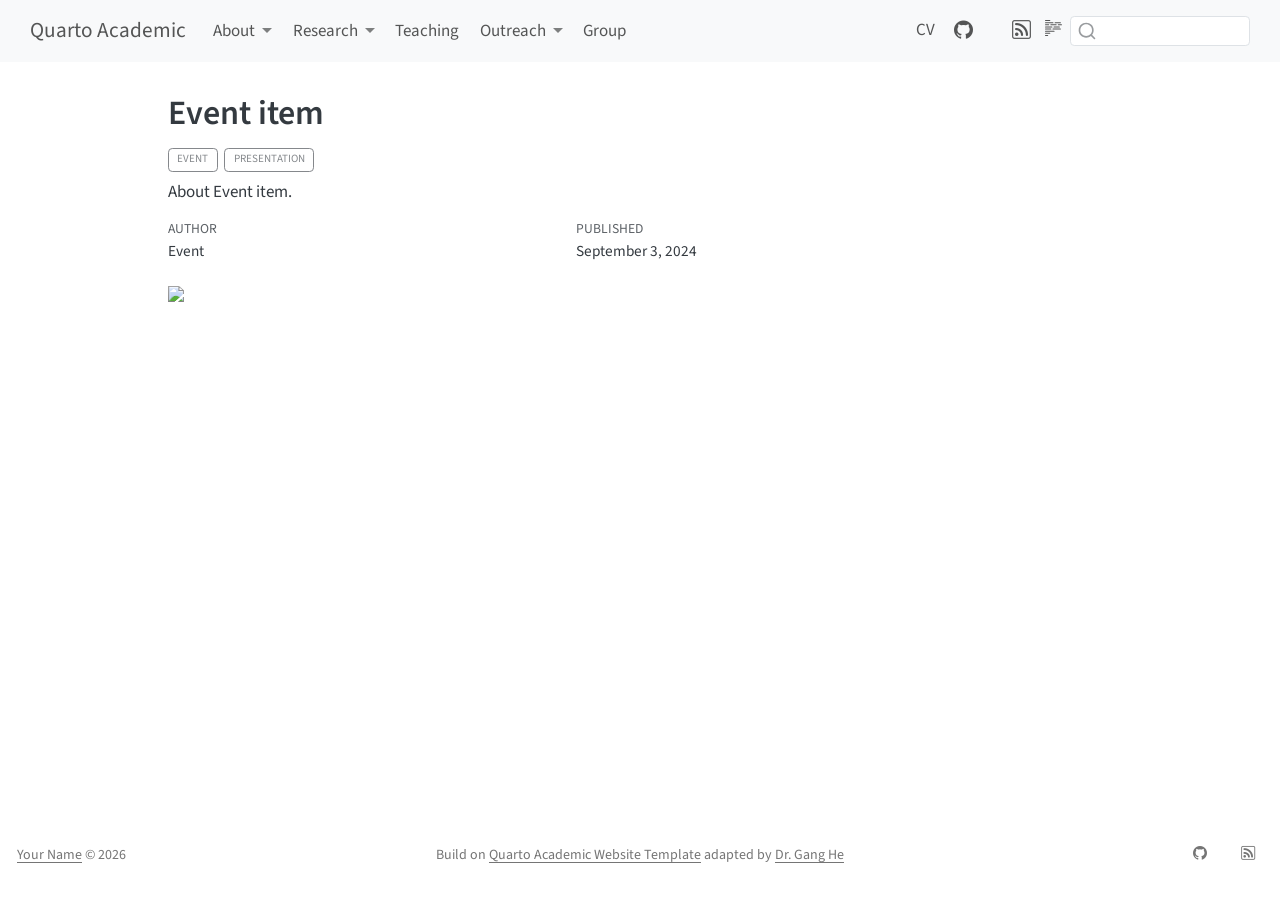
==== docs/posts/event-title/index.html @ 334c4413 "." ====
<!DOCTYPE html>
<html xmlns="http://www.w3.org/1999/xhtml" lang="en" xml:lang="en"><head>

<meta charset="utf-8">
<meta name="generator" content="quarto-1.7.32">

<meta name="viewport" content="width=device-width, initial-scale=1.0, user-scalable=yes">

<meta name="author" content="Dr.&nbsp;Gang He">
<meta name="dcterms.date" content="2024-09-03">
<meta name="description" content="Quarto Academic Website Template adapted by Dr.&nbsp;Gang He">

<title>Event item – Quarto Academic</title>
<style>
code{white-space: pre-wrap;}
span.smallcaps{font-variant: small-caps;}
div.columns{display: flex; gap: min(4vw, 1.5em);}
div.column{flex: auto; overflow-x: auto;}
div.hanging-indent{margin-left: 1.5em; text-indent: -1.5em;}
ul.task-list{list-style: none;}
ul.task-list li input[type="checkbox"] {
  width: 0.8em;
  margin: 0 0.8em 0.2em -1em; /* quarto-specific, see https://github.com/quarto-dev/quarto-cli/issues/4556 */ 
  vertical-align: middle;
}
</style>


<script src="../../site_libs/quarto-nav/quarto-nav.js"></script>
<script src="../../site_libs/quarto-nav/headroom.min.js"></script>
<script src="../../site_libs/clipboard/clipboard.min.js"></script>
<script src="../../site_libs/quarto-search/autocomplete.umd.js"></script>
<script src="../../site_libs/quarto-search/fuse.min.js"></script>
<script src="../../site_libs/quarto-search/quarto-search.js"></script>
<meta name="quarto:offset" content="../../">
<script src="../../site_libs/quarto-html/quarto.js" type="module"></script>
<script src="../../site_libs/quarto-html/tabsets/tabsets.js" type="module"></script>
<script src="../../site_libs/quarto-html/popper.min.js"></script>
<script src="../../site_libs/quarto-html/tippy.umd.min.js"></script>
<script src="../../site_libs/quarto-html/anchor.min.js"></script>
<link href="../../site_libs/quarto-html/tippy.css" rel="stylesheet">
<link href="../../site_libs/quarto-html/quarto-syntax-highlighting-37eea08aefeeee20ff55810ff984fec1.css" rel="stylesheet" id="quarto-text-highlighting-styles">
<script src="../../site_libs/bootstrap/bootstrap.min.js"></script>
<link href="../../site_libs/bootstrap/bootstrap-icons.css" rel="stylesheet">
<link href="../../site_libs/bootstrap/bootstrap-f07a380226b71dccd824dee245407231.min.css" rel="stylesheet" append-hash="true" id="quarto-bootstrap" data-mode="light">
<link href="../../site_libs/quarto-contrib/fontawesome6-1.2.0/all.min.css" rel="stylesheet">
<link href="../../site_libs/quarto-contrib/fontawesome6-1.2.0/latex-fontsize.css" rel="stylesheet">
<script id="quarto-search-options" type="application/json">{
  "location": "navbar",
  "copy-button": false,
  "collapse-after": 3,
  "panel-placement": "end",
  "type": "textbox",
  "limit": 50,
  "keyboard-shortcut": [
    "f",
    "/",
    "s"
  ],
  "language": {
    "search-no-results-text": "No results",
    "search-matching-documents-text": "matching documents",
    "search-copy-link-title": "Copy link to search",
    "search-hide-matches-text": "Hide additional matches",
    "search-more-match-text": "more match in this document",
    "search-more-matches-text": "more matches in this document",
    "search-clear-button-title": "Clear",
    "search-text-placeholder": "",
    "search-detached-cancel-button-title": "Cancel",
    "search-submit-button-title": "Submit",
    "search-label": "Search"
  }
}</script>
<script async="" src="https://www.googletagmanager.com/gtag/js?id="></script>

<script type="text/javascript">

window.dataLayer = window.dataLayer || [];
function gtag(){dataLayer.push(arguments);}
gtag('js', new Date());
gtag('config', '', { 'anonymize_ip': true});
</script>

<!-- 
Load Academicons v1: https://jpswalsh.github.io/academicons/
-->
<link rel="stylesheet" href="https://cdn.jsdelivr.net/gh/jpswalsh/academicons@1/css/academicons.min.css">

<link rel="stylesheet" href="http://maxcdn.bootstrapcdn.com/font-awesome/4.3.0/css/font-awesome.min.css">


<!---
The following code are needed to show dimension citation and altmetrics.
https://api.altmetric.com/embeds.html
https://badge.dimensions.ai/
--->

<script type="text/javascript" src="https://d1bxh8uas1mnw7.cloudfront.net/assets/embed.js"></script>

<script async="" src="https://badge.dimensions.ai/badge.js" charset="utf-8"></script>

<script type="text/javascript" src="//cdn.plu.mx/widget-popup.js"></script>


<link rel="stylesheet" href="../../styles.css">
<meta property="og:title" content="Event item – Quarto Academic">
<meta property="og:description" content="About Event item.">
<meta property="og:image" content="https://drganghe.github.io/quarto-academic-website-template/files/images/placeholder2.JPG">
<meta property="og:site_name" content="Quarto Academic">
<meta name="twitter:title" content="Event item – Quarto Academic">
<meta name="twitter:description" content="About Event item.">
<meta name="twitter:image" content="https://drganghe.github.io/quarto-academic-website-template/files/images/placeholder2.JPG">
<meta name="twitter:card" content="summary_large_image">
</head>

<body class="nav-fixed quarto-light">

<div id="quarto-search-results"></div>
  <header id="quarto-header" class="headroom fixed-top">
    <nav class="navbar navbar-expand-lg " data-bs-theme="dark">
      <div class="navbar-container container-fluid">
      <div class="navbar-brand-container mx-auto">
    <a class="navbar-brand" href="../../index.html">
    <span class="navbar-title">Quarto Academic</span>
    </a>
  </div>
            <div id="quarto-search" class="" title="Search"></div>
          <button class="navbar-toggler" type="button" data-bs-toggle="collapse" data-bs-target="#navbarCollapse" aria-controls="navbarCollapse" role="menu" aria-expanded="false" aria-label="Toggle navigation" onclick="if (window.quartoToggleHeadroom) { window.quartoToggleHeadroom(); }">
  <span class="navbar-toggler-icon"></span>
</button>
          <div class="collapse navbar-collapse" id="navbarCollapse">
            <ul class="navbar-nav navbar-nav-scroll me-auto">
  <li class="nav-item dropdown ">
    <a class="nav-link dropdown-toggle" href="#" id="nav-menu-about" role="link" data-bs-toggle="dropdown" aria-expanded="false">
 <span class="menu-text">About</span>
    </a>
    <ul class="dropdown-menu" aria-labelledby="nav-menu-about">    
        <li>
    <a class="dropdown-item" href="../../posts.html#category=news">
 <span class="dropdown-text">News</span></a>
  </li>  
        <li>
    <a class="dropdown-item" href="../../posts.html#category=event">
 <span class="dropdown-text">Events</span></a>
  </li>  
        <li>
    <a class="dropdown-item" href="../../contact.html">
 <span class="dropdown-text">Contact</span></a>
  </li>  
    </ul>
  </li>
  <li class="nav-item dropdown ">
    <a class="nav-link dropdown-toggle" href="#" id="nav-menu-research" role="link" data-bs-toggle="dropdown" aria-expanded="false">
 <span class="menu-text">Research</span>
    </a>
    <ul class="dropdown-menu" aria-labelledby="nav-menu-research">    
        <li>
    <a class="dropdown-item" href="../../pub-listing.html">
 <span class="dropdown-text">Publications Listing</span></a>
  </li>  
        <li>
    <a class="dropdown-item" href="../../publications.html">
 <span class="dropdown-text">Publications</span></a>
  </li>  
        <li>
    <a class="dropdown-item" href="../../posts.html#category=paper">
 <span class="dropdown-text">Selected Papers</span></a>
  </li>  
        <li>
    <a class="dropdown-item" href="../../projects.html">
 <span class="dropdown-text">Grants</span></a>
  </li>  
    </ul>
  </li>
  <li class="nav-item">
    <a class="nav-link" href="../../teaching.html"> 
<span class="menu-text">Teaching</span></a>
  </li>  
  <li class="nav-item dropdown ">
    <a class="nav-link dropdown-toggle" href="#" id="nav-menu-outreach" role="link" data-bs-toggle="dropdown" aria-expanded="false">
 <span class="menu-text">Outreach</span>
    </a>
    <ul class="dropdown-menu" aria-labelledby="nav-menu-outreach">    
        <li>
    <a class="dropdown-item" href="../../posts.html#category=presentation">
 <span class="dropdown-text">Presentations</span></a>
  </li>  
    </ul>
  </li>
  <li class="nav-item">
    <a class="nav-link" href="../../people.html"> 
<span class="menu-text">Group</span></a>
  </li>  
</ul>
            <ul class="navbar-nav navbar-nav-scroll ms-auto">
  <li class="nav-item">
    <a class="nav-link" href="../../files/nsf-biosketch.pdf"> 
<span class="menu-text">CV</span></a>
  </li>  
  <li class="nav-item compact">
    <a class="nav-link" href="https://github.com/drganghe/quarto-academic-website-template" target="_blank"> <i class="bi bi-github" role="img">
</i> 
<span class="menu-text"></span></a>
  </li>  
  <li class="nav-item">
    <a class="nav-link" href="https://bsky.app" target="_blank"> 
<span class="menu-text"><i class="fa-brands fa-bluesky" aria-label="bluesky"></i></span></a>
  </li>  
  <li class="nav-item compact">
    <a class="nav-link" href="../../posts.xml" target="_blank"> <i class="bi bi-rss" role="img">
</i> 
<span class="menu-text"></span></a>
  </li>  
</ul>
          </div> <!-- /navcollapse -->
            <div class="quarto-navbar-tools">
  <a href="" class="quarto-reader-toggle quarto-navigation-tool px-1" onclick="window.quartoToggleReader(); return false;" title="Toggle reader mode">
  <div class="quarto-reader-toggle-btn">
  <i class="bi"></i>
  </div>
</a>
</div>
      </div> <!-- /container-fluid -->
    </nav>
</header>
<!-- content -->
<div id="quarto-content" class="quarto-container page-columns page-rows-contents page-layout-article page-navbar">
<!-- sidebar -->
<!-- margin-sidebar -->
    <div id="quarto-margin-sidebar" class="sidebar margin-sidebar zindex-bottom">
        
    </div>
<!-- main -->
<main class="content" id="quarto-document-content">

<header id="title-block-header" class="quarto-title-block default">
<div class="quarto-title">
<h1 class="title">Event item</h1>
  <div class="quarto-categories">
    <div class="quarto-category">event</div>
    <div class="quarto-category">presentation</div>
  </div>
  </div>

<div>
  <div class="description">
    About Event item.
  </div>
</div>


<div class="quarto-title-meta">

    <div>
    <div class="quarto-title-meta-heading">Author</div>
    <div class="quarto-title-meta-contents">
             <p>Event </p>
          </div>
  </div>
    
    <div>
    <div class="quarto-title-meta-heading">Published</div>
    <div class="quarto-title-meta-contents">
      <p class="date">September 3, 2024</p>
    </div>
  </div>
  
    
  </div>
  


</header>


<p><a href="https://drganghe.github.io/quarto-academic-website-template/"><img src="../../files/images/placeholder2.JPG" class="img-fluid" style="width:90.0%"></a></p>
<!--Include social share buttons-->
<!-- 
AddToAny check more: https://www.addtoany.com/buttons/for/website 
Using includes will make edits easier, will only need to add or remove button here if needed.
https://quarto.org/docs/authoring/includes.html
-->
<div class="a2a_kit a2a_kit_size_32 a2a_default_style">
<p><a class="a2a_dd" href="https://www.addtoany.com/share"></a> <a class="a2a_button_linkedin"></a> <a class="a2a_button_bluesky"></a> <a class="a2a_button_facebook"></a> <a class="a2a_button_copy_link"></a> <a class="a2a_button_email"></a></p>
</div>
<script async="" src="https://static.addtoany.com/menu/page.js"></script>



</main> <!-- /main -->
<script id="quarto-html-after-body" type="application/javascript">
  window.document.addEventListener("DOMContentLoaded", function (event) {
    const icon = "";
    const anchorJS = new window.AnchorJS();
    anchorJS.options = {
      placement: 'right',
      icon: icon
    };
    anchorJS.add('.anchored');
    const isCodeAnnotation = (el) => {
      for (const clz of el.classList) {
        if (clz.startsWith('code-annotation-')) {                     
          return true;
        }
      }
      return false;
    }
    const onCopySuccess = function(e) {
      // button target
      const button = e.trigger;
      // don't keep focus
      button.blur();
      // flash "checked"
      button.classList.add('code-copy-button-checked');
      var currentTitle = button.getAttribute("title");
      button.setAttribute("title", "Copied!");
      let tooltip;
      if (window.bootstrap) {
        button.setAttribute("data-bs-toggle", "tooltip");
        button.setAttribute("data-bs-placement", "left");
        button.setAttribute("data-bs-title", "Copied!");
        tooltip = new bootstrap.Tooltip(button, 
          { trigger: "manual", 
            customClass: "code-copy-button-tooltip",
            offset: [0, -8]});
        tooltip.show();    
      }
      setTimeout(function() {
        if (tooltip) {
          tooltip.hide();
          button.removeAttribute("data-bs-title");
          button.removeAttribute("data-bs-toggle");
          button.removeAttribute("data-bs-placement");
        }
        button.setAttribute("title", currentTitle);
        button.classList.remove('code-copy-button-checked');
      }, 1000);
      // clear code selection
      e.clearSelection();
    }
    const getTextToCopy = function(trigger) {
        const codeEl = trigger.previousElementSibling.cloneNode(true);
        for (const childEl of codeEl.children) {
          if (isCodeAnnotation(childEl)) {
            childEl.remove();
          }
        }
        return codeEl.innerText;
    }
    const clipboard = new window.ClipboardJS('.code-copy-button:not([data-in-quarto-modal])', {
      text: getTextToCopy
    });
    clipboard.on('success', onCopySuccess);
    if (window.document.getElementById('quarto-embedded-source-code-modal')) {
      const clipboardModal = new window.ClipboardJS('.code-copy-button[data-in-quarto-modal]', {
        text: getTextToCopy,
        container: window.document.getElementById('quarto-embedded-source-code-modal')
      });
      clipboardModal.on('success', onCopySuccess);
    }
      var localhostRegex = new RegExp(/^(?:http|https):\/\/localhost\:?[0-9]*\//);
      var mailtoRegex = new RegExp(/^mailto:/);
        var filterRegex = new RegExp("^(?:http:|https:)\/\/drganghe\.github\.io\/custom");
      var isInternal = (href) => {
          return filterRegex.test(href) || localhostRegex.test(href) || mailtoRegex.test(href);
      }
      // Inspect non-navigation links and adorn them if external
     var links = window.document.querySelectorAll('a[href]:not(.nav-link):not(.navbar-brand):not(.toc-action):not(.sidebar-link):not(.sidebar-item-toggle):not(.pagination-link):not(.no-external):not([aria-hidden]):not(.dropdown-item):not(.quarto-navigation-tool):not(.about-link)');
      for (var i=0; i<links.length; i++) {
        const link = links[i];
        if (!isInternal(link.href)) {
          // undo the damage that might have been done by quarto-nav.js in the case of
          // links that we want to consider external
          if (link.dataset.originalHref !== undefined) {
            link.href = link.dataset.originalHref;
          }
            // target, if specified
            link.setAttribute("target", "_blank");
            if (link.getAttribute("rel") === null) {
              link.setAttribute("rel", "noopener");
            }
        }
      }
    function tippyHover(el, contentFn, onTriggerFn, onUntriggerFn) {
      const config = {
        allowHTML: true,
        maxWidth: 500,
        delay: 100,
        arrow: false,
        appendTo: function(el) {
            return el.parentElement;
        },
        interactive: true,
        interactiveBorder: 10,
        theme: 'quarto',
        placement: 'bottom-start',
      };
      if (contentFn) {
        config.content = contentFn;
      }
      if (onTriggerFn) {
        config.onTrigger = onTriggerFn;
      }
      if (onUntriggerFn) {
        config.onUntrigger = onUntriggerFn;
      }
      window.tippy(el, config); 
    }
    const noterefs = window.document.querySelectorAll('a[role="doc-noteref"]');
    for (var i=0; i<noterefs.length; i++) {
      const ref = noterefs[i];
      tippyHover(ref, function() {
        // use id or data attribute instead here
        let href = ref.getAttribute('data-footnote-href') || ref.getAttribute('href');
        try { href = new URL(href).hash; } catch {}
        const id = href.replace(/^#\/?/, "");
        const note = window.document.getElementById(id);
        if (note) {
          return note.innerHTML;
        } else {
          return "";
        }
      });
    }
    const xrefs = window.document.querySelectorAll('a.quarto-xref');
    const processXRef = (id, note) => {
      // Strip column container classes
      const stripColumnClz = (el) => {
        el.classList.remove("page-full", "page-columns");
        if (el.children) {
          for (const child of el.children) {
            stripColumnClz(child);
          }
        }
      }
      stripColumnClz(note)
      if (id === null || id.startsWith('sec-')) {
        // Special case sections, only their first couple elements
        const container = document.createElement("div");
        if (note.children && note.children.length > 2) {
          container.appendChild(note.children[0].cloneNode(true));
          for (let i = 1; i < note.children.length; i++) {
            const child = note.children[i];
            if (child.tagName === "P" && child.innerText === "") {
              continue;
            } else {
              container.appendChild(child.cloneNode(true));
              break;
            }
          }
          if (window.Quarto?.typesetMath) {
            window.Quarto.typesetMath(container);
          }
          return container.innerHTML
        } else {
          if (window.Quarto?.typesetMath) {
            window.Quarto.typesetMath(note);
          }
          return note.innerHTML;
        }
      } else {
        // Remove any anchor links if they are present
        const anchorLink = note.querySelector('a.anchorjs-link');
        if (anchorLink) {
          anchorLink.remove();
        }
        if (window.Quarto?.typesetMath) {
          window.Quarto.typesetMath(note);
        }
        if (note.classList.contains("callout")) {
          return note.outerHTML;
        } else {
          return note.innerHTML;
        }
      }
    }
    for (var i=0; i<xrefs.length; i++) {
      const xref = xrefs[i];
      tippyHover(xref, undefined, function(instance) {
        instance.disable();
        let url = xref.getAttribute('href');
        let hash = undefined; 
        if (url.startsWith('#')) {
          hash = url;
        } else {
          try { hash = new URL(url).hash; } catch {}
        }
        if (hash) {
          const id = hash.replace(/^#\/?/, "");
          const note = window.document.getElementById(id);
          if (note !== null) {
            try {
              const html = processXRef(id, note.cloneNode(true));
              instance.setContent(html);
            } finally {
              instance.enable();
              instance.show();
            }
          } else {
            // See if we can fetch this
            fetch(url.split('#')[0])
            .then(res => res.text())
            .then(html => {
              const parser = new DOMParser();
              const htmlDoc = parser.parseFromString(html, "text/html");
              const note = htmlDoc.getElementById(id);
              if (note !== null) {
                const html = processXRef(id, note);
                instance.setContent(html);
              } 
            }).finally(() => {
              instance.enable();
              instance.show();
            });
          }
        } else {
          // See if we can fetch a full url (with no hash to target)
          // This is a special case and we should probably do some content thinning / targeting
          fetch(url)
          .then(res => res.text())
          .then(html => {
            const parser = new DOMParser();
            const htmlDoc = parser.parseFromString(html, "text/html");
            const note = htmlDoc.querySelector('main.content');
            if (note !== null) {
              // This should only happen for chapter cross references
              // (since there is no id in the URL)
              // remove the first header
              if (note.children.length > 0 && note.children[0].tagName === "HEADER") {
                note.children[0].remove();
              }
              const html = processXRef(null, note);
              instance.setContent(html);
            } 
          }).finally(() => {
            instance.enable();
            instance.show();
          });
        }
      }, function(instance) {
      });
    }
        let selectedAnnoteEl;
        const selectorForAnnotation = ( cell, annotation) => {
          let cellAttr = 'data-code-cell="' + cell + '"';
          let lineAttr = 'data-code-annotation="' +  annotation + '"';
          const selector = 'span[' + cellAttr + '][' + lineAttr + ']';
          return selector;
        }
        const selectCodeLines = (annoteEl) => {
          const doc = window.document;
          const targetCell = annoteEl.getAttribute("data-target-cell");
          const targetAnnotation = annoteEl.getAttribute("data-target-annotation");
          const annoteSpan = window.document.querySelector(selectorForAnnotation(targetCell, targetAnnotation));
          const lines = annoteSpan.getAttribute("data-code-lines").split(",");
          const lineIds = lines.map((line) => {
            return targetCell + "-" + line;
          })
          let top = null;
          let height = null;
          let parent = null;
          if (lineIds.length > 0) {
              //compute the position of the single el (top and bottom and make a div)
              const el = window.document.getElementById(lineIds[0]);
              top = el.offsetTop;
              height = el.offsetHeight;
              parent = el.parentElement.parentElement;
            if (lineIds.length > 1) {
              const lastEl = window.document.getElementById(lineIds[lineIds.length - 1]);
              const bottom = lastEl.offsetTop + lastEl.offsetHeight;
              height = bottom - top;
            }
            if (top !== null && height !== null && parent !== null) {
              // cook up a div (if necessary) and position it 
              let div = window.document.getElementById("code-annotation-line-highlight");
              if (div === null) {
                div = window.document.createElement("div");
                div.setAttribute("id", "code-annotation-line-highlight");
                div.style.position = 'absolute';
                parent.appendChild(div);
              }
              div.style.top = top - 2 + "px";
              div.style.height = height + 4 + "px";
              div.style.left = 0;
              let gutterDiv = window.document.getElementById("code-annotation-line-highlight-gutter");
              if (gutterDiv === null) {
                gutterDiv = window.document.createElement("div");
                gutterDiv.setAttribute("id", "code-annotation-line-highlight-gutter");
                gutterDiv.style.position = 'absolute';
                const codeCell = window.document.getElementById(targetCell);
                const gutter = codeCell.querySelector('.code-annotation-gutter');
                gutter.appendChild(gutterDiv);
              }
              gutterDiv.style.top = top - 2 + "px";
              gutterDiv.style.height = height + 4 + "px";
            }
            selectedAnnoteEl = annoteEl;
          }
        };
        const unselectCodeLines = () => {
          const elementsIds = ["code-annotation-line-highlight", "code-annotation-line-highlight-gutter"];
          elementsIds.forEach((elId) => {
            const div = window.document.getElementById(elId);
            if (div) {
              div.remove();
            }
          });
          selectedAnnoteEl = undefined;
        };
          // Handle positioning of the toggle
      window.addEventListener(
        "resize",
        throttle(() => {
          elRect = undefined;
          if (selectedAnnoteEl) {
            selectCodeLines(selectedAnnoteEl);
          }
        }, 10)
      );
      function throttle(fn, ms) {
      let throttle = false;
      let timer;
        return (...args) => {
          if(!throttle) { // first call gets through
              fn.apply(this, args);
              throttle = true;
          } else { // all the others get throttled
              if(timer) clearTimeout(timer); // cancel #2
              timer = setTimeout(() => {
                fn.apply(this, args);
                timer = throttle = false;
              }, ms);
          }
        };
      }
        // Attach click handler to the DT
        const annoteDls = window.document.querySelectorAll('dt[data-target-cell]');
        for (const annoteDlNode of annoteDls) {
          annoteDlNode.addEventListener('click', (event) => {
            const clickedEl = event.target;
            if (clickedEl !== selectedAnnoteEl) {
              unselectCodeLines();
              const activeEl = window.document.querySelector('dt[data-target-cell].code-annotation-active');
              if (activeEl) {
                activeEl.classList.remove('code-annotation-active');
              }
              selectCodeLines(clickedEl);
              clickedEl.classList.add('code-annotation-active');
            } else {
              // Unselect the line
              unselectCodeLines();
              clickedEl.classList.remove('code-annotation-active');
            }
          });
        }
    const findCites = (el) => {
      const parentEl = el.parentElement;
      if (parentEl) {
        const cites = parentEl.dataset.cites;
        if (cites) {
          return {
            el,
            cites: cites.split(' ')
          };
        } else {
          return findCites(el.parentElement)
        }
      } else {
        return undefined;
      }
    };
    var bibliorefs = window.document.querySelectorAll('a[role="doc-biblioref"]');
    for (var i=0; i<bibliorefs.length; i++) {
      const ref = bibliorefs[i];
      const citeInfo = findCites(ref);
      if (citeInfo) {
        tippyHover(citeInfo.el, function() {
          var popup = window.document.createElement('div');
          citeInfo.cites.forEach(function(cite) {
            var citeDiv = window.document.createElement('div');
            citeDiv.classList.add('hanging-indent');
            citeDiv.classList.add('csl-entry');
            var biblioDiv = window.document.getElementById('ref-' + cite);
            if (biblioDiv) {
              citeDiv.innerHTML = biblioDiv.innerHTML;
            }
            popup.appendChild(citeDiv);
          });
          return popup.innerHTML;
        });
      }
    }
  });
  </script>
</div> <!-- /content -->
<footer class="footer">
  <div class="nav-footer">
    <div class="nav-footer-left">
<a href="http://www.github.com">Your Name</a> ©
<script>document.write(new Date().getFullYear())</script>
</div>   
    <div class="nav-footer-center">
<p>Build on <a href="https://github.com/drganghe/quarto-academic-website-template">Quarto Academic Website Template</a> adapted by <a href="http://drganghe.github.io">Dr.&nbsp;Gang He</a></p>
</div>
    <div class="nav-footer-right">
      <ul class="footer-items list-unstyled">
    <li class="nav-item compact">
    <a class="nav-link" href="https://github.com/drganghe/quarto-academic-website-template" target="_blank">
      <i class="bi bi-github" role="img">
</i> 
    </a>
  </li>  
    <li class="nav-item">
    <a class="nav-link" href="https://bsky.app" target="_blank">
<p><i class="fa-brands fa-bluesky" aria-label="bluesky"></i></p>
</a>
  </li>  
    <li class="nav-item compact">
    <a class="nav-link" href="../../posts.xml" target="_blank">
      <i class="bi bi-rss" role="img">
</i> 
    </a>
  </li>  
</ul>
    </div>
  </div>
</footer>




</body></html>
---- docs/site_libs/quarto-html/quarto-syntax-highlighting-37eea08aefeeee20ff55810ff984fec1.css ----
/* quarto syntax highlight colors */
:root {
  --quarto-hl-ot-color: #003B4F;
  --quarto-hl-at-color: #657422;
  --quarto-hl-ss-color: #20794D;
  --quarto-hl-an-color: #5E5E5E;
  --quarto-hl-fu-color: #4758AB;
  --quarto-hl-st-color: #20794D;
  --quarto-hl-cf-color: #003B4F;
  --quarto-hl-op-color: #5E5E5E;
  --quarto-hl-er-color: #AD0000;
  --quarto-hl-bn-color: #AD0000;
  --quarto-hl-al-color: #AD0000;
  --quarto-hl-va-color: #111111;
  --quarto-hl-bu-color: inherit;
  --quarto-hl-ex-color: inherit;
  --quarto-hl-pp-color: #AD0000;
  --quarto-hl-in-color: #5E5E5E;
  --quarto-hl-vs-color: #20794D;
  --quarto-hl-wa-color: #5E5E5E;
  --quarto-hl-do-color: #5E5E5E;
  --quarto-hl-im-color: #00769E;
  --quarto-hl-ch-color: #20794D;
  --quarto-hl-dt-color: #AD0000;
  --quarto-hl-fl-color: #AD0000;
  --quarto-hl-co-color: #5E5E5E;
  --quarto-hl-cv-color: #5E5E5E;
  --quarto-hl-cn-color: #8f5902;
  --quarto-hl-sc-color: #5E5E5E;
  --quarto-hl-dv-color: #AD0000;
  --quarto-hl-kw-color: #003B4F;
}

/* other quarto variables */
:root {
  --quarto-font-monospace: SFMono-Regular, Menlo, Monaco, Consolas, "Liberation Mono", "Courier New", monospace;
}

/* syntax highlight based on Pandoc's rules */
pre > code.sourceCode > span {
  color: #003B4F;
}

code.sourceCode > span {
  color: #003B4F;
}

div.sourceCode,
div.sourceCode pre.sourceCode {
  color: #003B4F;
}

/* Normal */
code span {
  color: #003B4F;
}

/* Alert */
code span.al {
  color: #AD0000;
  font-style: inherit;
}

/* Annotation */
code span.an {
  color: #5E5E5E;
  font-style: inherit;
}

/* Attribute */
code span.at {
  color: #657422;
  font-style: inherit;
}

/* BaseN */
code span.bn {
  color: #AD0000;
  font-style: inherit;
}

/* BuiltIn */
code span.bu {
  font-style: inherit;
}

/* ControlFlow */
code span.cf {
  color: #003B4F;
  font-weight: bold;
  font-style: inherit;
}

/* Char */
code span.ch {
  color: #20794D;
  font-style: inherit;
}

/* Constant */
code span.cn {
  color: #8f5902;
  font-style: inherit;
}

/* Comment */
code span.co {
  color: #5E5E5E;
  font-style: inherit;
}

/* CommentVar */
code span.cv {
  color: #5E5E5E;
  font-style: italic;
}

/* Documentation */
code span.do {
  color: #5E5E5E;
  font-style: italic;
}

/* DataType */
code span.dt {
  color: #AD0000;
  font-style: inherit;
}

/* DecVal */
code span.dv {
  color: #AD0000;
  font-style: inherit;
}

/* Error */
code span.er {
  color: #AD0000;
  font-style: inherit;
}

/* Extension */
code span.ex {
  font-style: inherit;
}

/* Float */
code span.fl {
  color: #AD0000;
  font-style: inherit;
}

/* Function */
code span.fu {
  color: #4758AB;
  font-style: inherit;
}

/* Import */
code span.im {
  color: #00769E;
  font-style: inherit;
}

/* Information */
code span.in {
  color: #5E5E5E;
  font-style: inherit;
}

/* Keyword */
code span.kw {
  color: #003B4F;
  font-weight: bold;
  font-style: inherit;
}

/* Operator */
code span.op {
  color: #5E5E5E;
  font-style: inherit;
}

/* Other */
code span.ot {
  color: #003B4F;
  font-style: inherit;
}

/* Preprocessor */
code span.pp {
  color: #AD0000;
  font-style: inherit;
}

/* SpecialChar */
code span.sc {
  color: #5E5E5E;
  font-style: inherit;
}

/* SpecialString */
code span.ss {
  color: #20794D;
  font-style: inherit;
}

/* String */
code span.st {
  color: #20794D;
  font-style: inherit;
}

/* Variable */
code span.va {
  color: #111111;
  font-style: inherit;
}

/* VerbatimString */
code span.vs {
  color: #20794D;
  font-style: inherit;
}

/* Warning */
code span.wa {
  color: #5E5E5E;
  font-style: italic;
}

.prevent-inlining {
  content: "</";
}

/*# sourceMappingURL=27d3d809615f7771493d095567f04340.css.map */
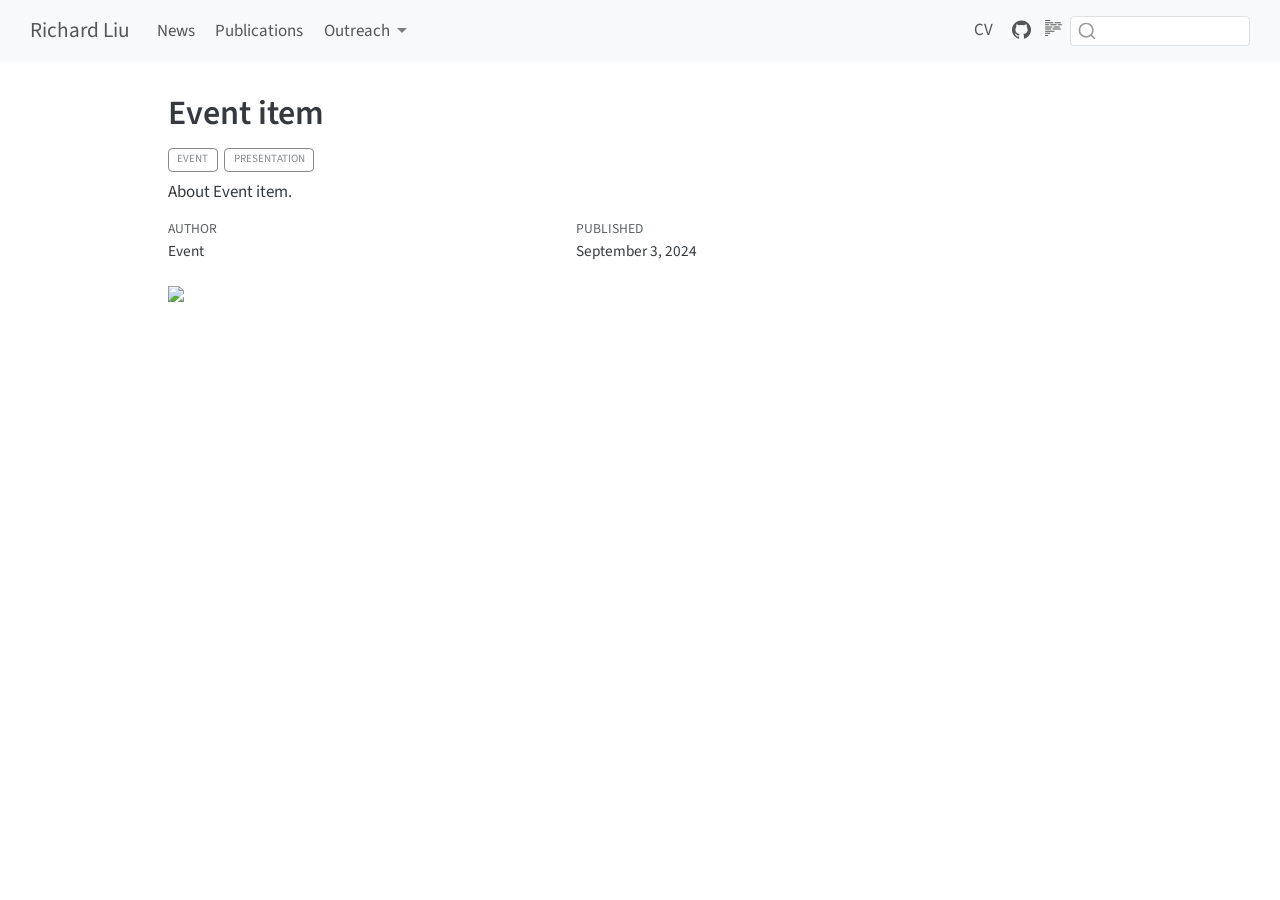
==== commit 852fe132: "." ====
--- a/docs/posts/event-title/index.html
+++ b/docs/posts/event-title/index.html
@@ -10,7 +10,7 @@
 <meta name="dcterms.date" content="2024-09-03">
 <meta name="description" content="Quarto Academic Website Template adapted by Dr.&nbsp;Gang He">
 
-<title>Event item – Quarto Academic</title>
+<title>Event item – Richard Liu</title>
 <style>
 code{white-space: pre-wrap;}
 span.smallcaps{font-variant: small-caps;}
@@ -43,8 +43,6 @@
 <script src="../../site_libs/bootstrap/bootstrap.min.js"></script>
 <link href="../../site_libs/bootstrap/bootstrap-icons.css" rel="stylesheet">
 <link href="../../site_libs/bootstrap/bootstrap-f07a380226b71dccd824dee245407231.min.css" rel="stylesheet" append-hash="true" id="quarto-bootstrap" data-mode="light">
-<link href="../../site_libs/quarto-contrib/fontawesome6-1.2.0/all.min.css" rel="stylesheet">
-<link href="../../site_libs/quarto-contrib/fontawesome6-1.2.0/latex-fontsize.css" rel="stylesheet">
 <script id="quarto-search-options" type="application/json">{
   "location": "navbar",
   "copy-button": false,
@@ -103,11 +101,11 @@
 
 
 <link rel="stylesheet" href="../../styles.css">
-<meta property="og:title" content="Event item – Quarto Academic">
+<meta property="og:title" content="Event item – Richard Liu">
 <meta property="og:description" content="About Event item.">
 <meta property="og:image" content="https://drganghe.github.io/quarto-academic-website-template/files/images/placeholder2.JPG">
-<meta property="og:site_name" content="Quarto Academic">
-<meta name="twitter:title" content="Event item – Quarto Academic">
+<meta property="og:site_name" content="Richard Liu">
+<meta name="twitter:title" content="Event item – Richard Liu">
 <meta name="twitter:description" content="About Event item.">
 <meta name="twitter:image" content="https://drganghe.github.io/quarto-academic-website-template/files/images/placeholder2.JPG">
 <meta name="twitter:card" content="summary_large_image">
@@ -121,7 +119,7 @@
       <div class="navbar-container container-fluid">
       <div class="navbar-brand-container mx-auto">
     <a class="navbar-brand" href="../../index.html">
-    <span class="navbar-title">Quarto Academic</span>
+    <span class="navbar-title">Richard Liu</span>
     </a>
   </div>
             <div id="quarto-search" class="" title="Search"></div>
@@ -130,51 +128,13 @@
 </button>
           <div class="collapse navbar-collapse" id="navbarCollapse">
             <ul class="navbar-nav navbar-nav-scroll me-auto">
-  <li class="nav-item dropdown ">
-    <a class="nav-link dropdown-toggle" href="#" id="nav-menu-about" role="link" data-bs-toggle="dropdown" aria-expanded="false">
- <span class="menu-text">About</span>
-    </a>
-    <ul class="dropdown-menu" aria-labelledby="nav-menu-about">    
-        <li>
-    <a class="dropdown-item" href="../../posts.html#category=news">
- <span class="dropdown-text">News</span></a>
+  <li class="nav-item">
+    <a class="nav-link" href="../../posts.html#category=news"> 
+<span class="menu-text">News</span></a>
   </li>  
-        <li>
-    <a class="dropdown-item" href="../../posts.html#category=event">
- <span class="dropdown-text">Events</span></a>
-  </li>  
-        <li>
-    <a class="dropdown-item" href="../../contact.html">
- <span class="dropdown-text">Contact</span></a>
-  </li>  
-    </ul>
-  </li>
-  <li class="nav-item dropdown ">
-    <a class="nav-link dropdown-toggle" href="#" id="nav-menu-research" role="link" data-bs-toggle="dropdown" aria-expanded="false">
- <span class="menu-text">Research</span>
-    </a>
-    <ul class="dropdown-menu" aria-labelledby="nav-menu-research">    
-        <li>
-    <a class="dropdown-item" href="../../pub-listing.html">
- <span class="dropdown-text">Publications Listing</span></a>
-  </li>  
-        <li>
-    <a class="dropdown-item" href="../../publications.html">
- <span class="dropdown-text">Publications</span></a>
-  </li>  
-        <li>
-    <a class="dropdown-item" href="../../posts.html#category=paper">
- <span class="dropdown-text">Selected Papers</span></a>
-  </li>  
-        <li>
-    <a class="dropdown-item" href="../../projects.html">
- <span class="dropdown-text">Grants</span></a>
-  </li>  
-    </ul>
-  </li>
   <li class="nav-item">
-    <a class="nav-link" href="../../teaching.html"> 
-<span class="menu-text">Teaching</span></a>
+    <a class="nav-link" href="../../pub-listing.html"> 
+<span class="menu-text">Publications</span></a>
   </li>  
   <li class="nav-item dropdown ">
     <a class="nav-link dropdown-toggle" href="#" id="nav-menu-outreach" role="link" data-bs-toggle="dropdown" aria-expanded="false">
@@ -187,10 +147,6 @@
   </li>  
     </ul>
   </li>
-  <li class="nav-item">
-    <a class="nav-link" href="../../people.html"> 
-<span class="menu-text">Group</span></a>
-  </li>  
 </ul>
             <ul class="navbar-nav navbar-nav-scroll ms-auto">
   <li class="nav-item">
@@ -198,16 +154,7 @@
 <span class="menu-text">CV</span></a>
   </li>  
   <li class="nav-item compact">
-    <a class="nav-link" href="https://github.com/drganghe/quarto-academic-website-template" target="_blank"> <i class="bi bi-github" role="img">
-</i> 
-<span class="menu-text"></span></a>
-  </li>  
-  <li class="nav-item">
-    <a class="nav-link" href="https://bsky.app" target="_blank"> 
-<span class="menu-text"><i class="fa-brands fa-bluesky" aria-label="bluesky"></i></span></a>
-  </li>  
-  <li class="nav-item compact">
-    <a class="nav-link" href="../../posts.xml" target="_blank"> <i class="bi bi-rss" role="img">
+    <a class="nav-link" href="https://github.com/drganghe/quarto-academic-website-template"> <i class="bi bi-github" role="img">
 </i> 
 <span class="menu-text"></span></a>
   </li>  
@@ -693,38 +640,6 @@
   });
   </script>
 </div> <!-- /content -->
-<footer class="footer">
-  <div class="nav-footer">
-    <div class="nav-footer-left">
-<a href="http://www.github.com">Your Name</a> ©
-<script>document.write(new Date().getFullYear())</script>
-</div>   
-    <div class="nav-footer-center">
-<p>Build on <a href="https://github.com/drganghe/quarto-academic-website-template">Quarto Academic Website Template</a> adapted by <a href="http://drganghe.github.io">Dr.&nbsp;Gang He</a></p>
-</div>
-    <div class="nav-footer-right">
-      <ul class="footer-items list-unstyled">
-    <li class="nav-item compact">
-    <a class="nav-link" href="https://github.com/drganghe/quarto-academic-website-template" target="_blank">
-      <i class="bi bi-github" role="img">
-</i> 
-    </a>
-  </li>  
-    <li class="nav-item">
-    <a class="nav-link" href="https://bsky.app" target="_blank">
-<p><i class="fa-brands fa-bluesky" aria-label="bluesky"></i></p>
-</a>
-  </li>  
-    <li class="nav-item compact">
-    <a class="nav-link" href="../../posts.xml" target="_blank">
-      <i class="bi bi-rss" role="img">
-</i> 
-    </a>
-  </li>  
-</ul>
-    </div>
-  </div>
-</footer>
 
 
 
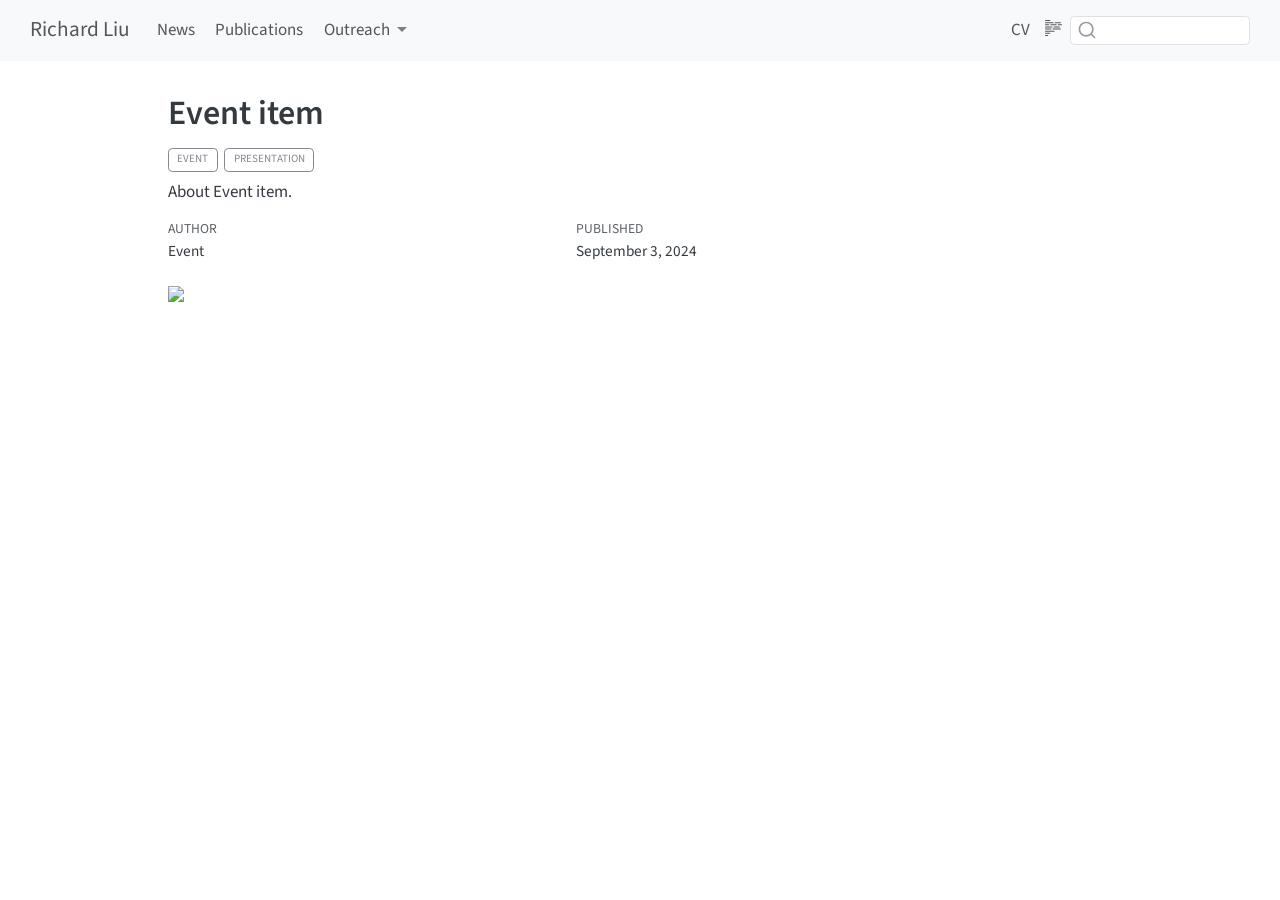
==== commit b1120c4f: "." ====
--- a/docs/posts/event-title/index.html
+++ b/docs/posts/event-title/index.html
@@ -150,13 +150,8 @@
 </ul>
             <ul class="navbar-nav navbar-nav-scroll ms-auto">
   <li class="nav-item">
-    <a class="nav-link" href="../../files/nsf-biosketch.pdf"> 
+    <a class="nav-link" href="../../files/Richard_Liu_CV.pdf"> 
 <span class="menu-text">CV</span></a>
-  </li>  
-  <li class="nav-item compact">
-    <a class="nav-link" href="https://github.com/drganghe/quarto-academic-website-template"> <i class="bi bi-github" role="img">
-</i> 
-<span class="menu-text"></span></a>
   </li>  
 </ul>
           </div> <!-- /navcollapse -->
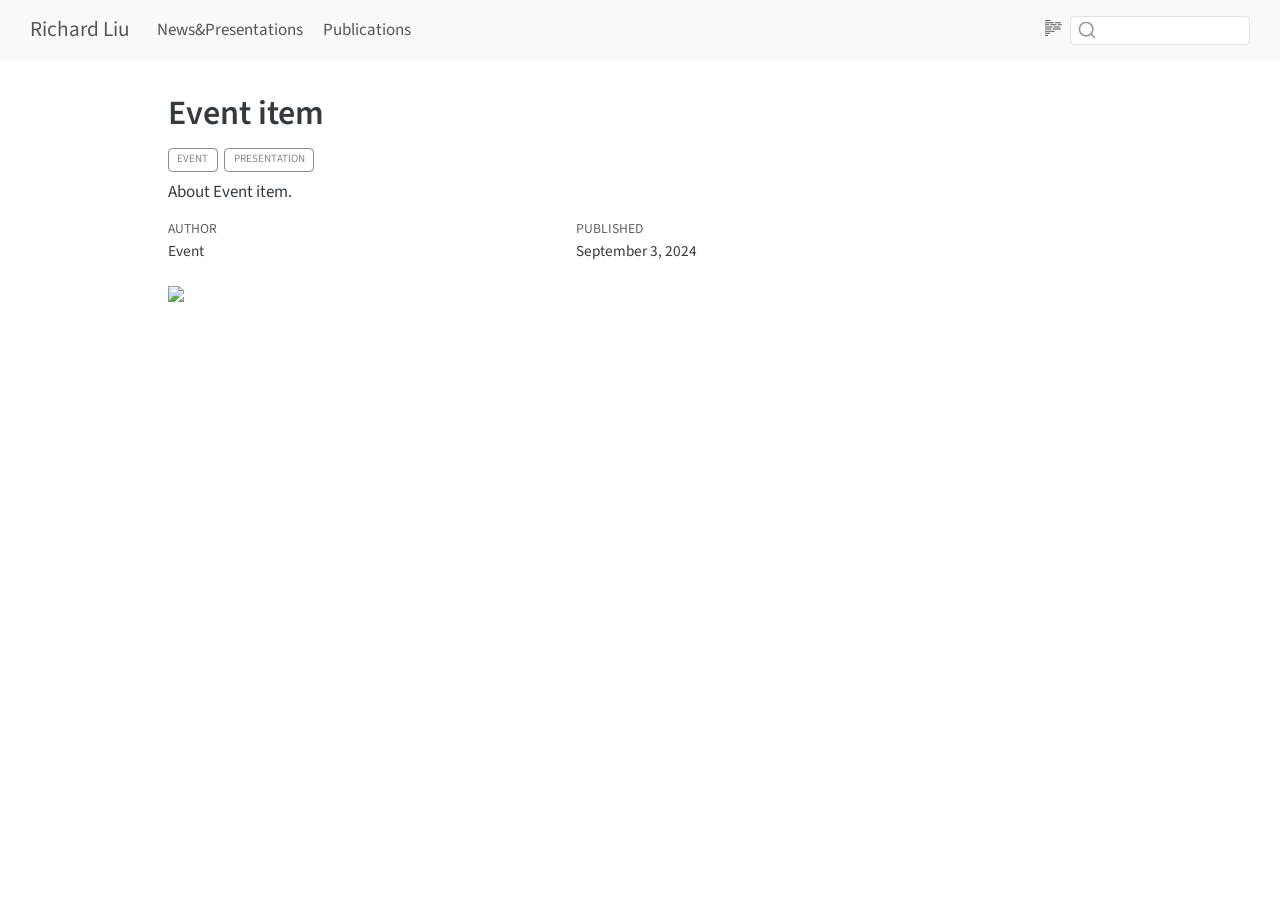
==== commit 4a16ced4: "." ====
--- a/docs/posts/event-title/index.html
+++ b/docs/posts/event-title/index.html
@@ -129,29 +129,12 @@
           <div class="collapse navbar-collapse" id="navbarCollapse">
             <ul class="navbar-nav navbar-nav-scroll me-auto">
   <li class="nav-item">
-    <a class="nav-link" href="../../posts.html#category=news"> 
-<span class="menu-text">News</span></a>
+    <a class="nav-link" href="../../posts.html"> 
+<span class="menu-text">News&amp;Presentations</span></a>
   </li>  
   <li class="nav-item">
     <a class="nav-link" href="../../pub-listing.html"> 
 <span class="menu-text">Publications</span></a>
-  </li>  
-  <li class="nav-item dropdown ">
-    <a class="nav-link dropdown-toggle" href="#" id="nav-menu-outreach" role="link" data-bs-toggle="dropdown" aria-expanded="false">
- <span class="menu-text">Outreach</span>
-    </a>
-    <ul class="dropdown-menu" aria-labelledby="nav-menu-outreach">    
-        <li>
-    <a class="dropdown-item" href="../../posts.html#category=presentation">
- <span class="dropdown-text">Presentations</span></a>
-  </li>  
-    </ul>
-  </li>
-</ul>
-            <ul class="navbar-nav navbar-nav-scroll ms-auto">
-  <li class="nav-item">
-    <a class="nav-link" href="../../files/Richard_Liu_CV.pdf"> 
-<span class="menu-text">CV</span></a>
   </li>  
 </ul>
           </div> <!-- /navcollapse -->
